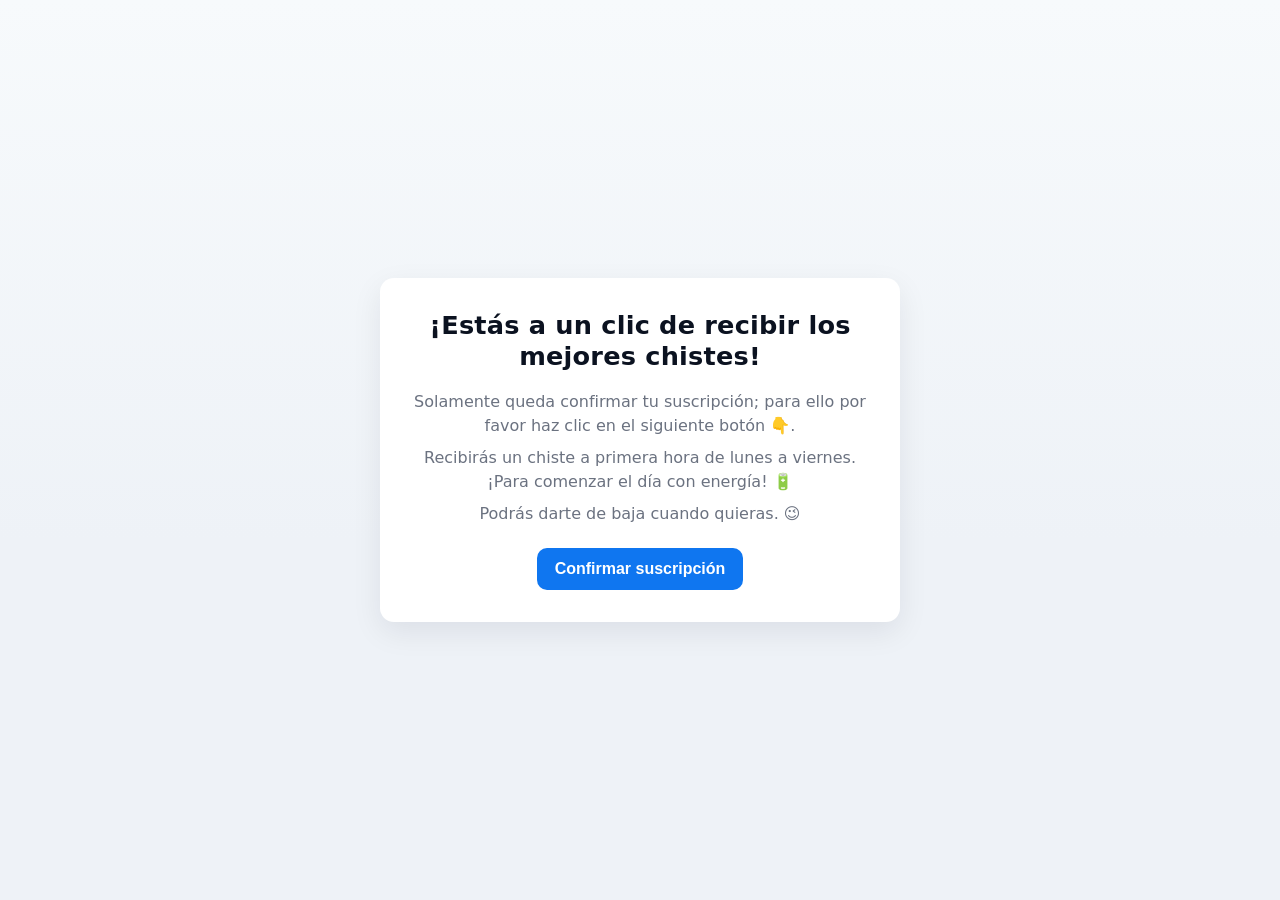
==== confirm.html @ a03bb9b9 "feat,refactor: add confirm and unsubscribe. Extract css file" ====
<!doctype html>
<html lang="es">
<head>
  <meta charset="utf-8" />
  <meta name="viewport" content="width=device-width,initial-scale=1" />
  <title>Chiste diario - Confirmación</title>
  <link rel="stylesheet" href="styles.css" />
</head>
<body>
  <main class="container" role="main" aria-labelledby="title">
    <h1 id="title">¡Estás a un clic de recibir los mejores chistes!</h1>

    <p class="lead">
      Solamente queda confirmar tu suscripción; para ello por favor haz clic en el siguiente botón 👇.
    </p>
    <p class="lead">
      Recibirás un chiste a primera hora de lunes a viernes. ¡Para comenzar el día con energía! 🔋
    </p>
    <p class="lead">
      Podrás darte de baja cuando quieras. 😉
    </p>

    <form id="confirmForm" action="#" method="post">
      <button type="submit" id="submitBtn">Confirmar suscripción</button>
    </form>

    <div id="statusMessage" class="status hidden"></div>
  </main>

  <script>
    const btn = document.getElementById('submitBtn');
    const form = document.getElementById('confirmForm');
    const statusMessage = document.getElementById('statusMessage');

    const ENDPOINT = "https://j729r7u7gl.execute-api.eu-south-2.amazonaws.com/confirm";
    const ERROR_TEXT = "No se pudo confirmar la suscripción. Por favor inténtalo de nuevo más tarde.";

    const params = new URLSearchParams(window.location.search);
    const email = params.get("email");
    const token = params.get("token");

    form.addEventListener('submit', async (e) => {
      e.preventDefault();

      if (!email) {
        console.error("URL without email");
        showStatus(ERROR_TEXT, "error");
        return;
      }

      if (!token) {
        console.error("URL without token");
        showStatus(ERROR_TEXT, "error");
        return;
      }

      btn.disabled = true;
      const originalText = btn.textContent;
      btn.textContent = "Procesando...";

      try {
        const response = await fetch(ENDPOINT, {
          method: "POST",
          headers: {
            "Content-Type": "application/json"
          },
          body: JSON.stringify({
            email: email,
            token: token
          })
        });

        const responseText = await response.text();

        if (!response.ok) {
          throw new Error(responseText || `Error ${response.status}`);
        }

        showStatus("¡Suscripción confirmada! Empezarás a recibir el chiste diario.", "success");
        form.classList.add("hidden");
      } catch (error) {
        console.error("Confirmation error:", error);
        showStatus(ERROR_TEXT, "error");
        btn.disabled = false;
        btn.textContent = originalText;
      }
    });

    function showStatus(message, type) {
      statusMessage.textContent = message;
      statusMessage.className = `status ${type}`;
    }
  </script>
</body>
</html>
---- styles.css ----
:root{
  --bg:#f7fafc;
  --card:#ffffff;
  --text:#0b1220;
  --muted:#6b7280;
  --accent:#0f76f0;
  --accent-hover:#0b66d8;
  --accent-danger:#ef4444;
  --accent-danger-hover:#dc2626;
  --border:#e6e9ef;
  --radius:14px;
  --max-width:520px;
  font-family:system-ui, -apple-system, "Segoe UI", Roboto, "Helvetica Neue", Arial, sans-serif;
}

html,body{height:100%;}

body{
  margin:0;
  min-height:100%;
  background:linear-gradient(180deg,var(--bg),#eef2f7 60%);
  display:flex;
  align-items:center;
  justify-content:center;
  padding:24px;
  color:var(--text);
  -webkit-font-smoothing:antialiased;
  -moz-osx-font-smoothing:grayscale;
  box-sizing:border-box;
}

*,*::before,*::after{
  box-sizing:inherit;
}

body.danger-page{
  --accent:var(--accent-danger);
  --accent-hover:var(--accent-danger-hover);
}

.container{
  width:100%;
  max-width:var(--max-width);
  background:var(--card);
  border-radius:var(--radius);
  box-shadow:0 10px 30px rgba(11,18,32,0.08);
  padding:32px 28px;
  text-align:center;
}

h1{
  margin:0 0 18px;
  font-size:1.6rem;
  line-height:1.2;
  letter-spacing:0.2px;
}

p{
  margin:0;
}

.lead{
  color:var(--muted);
  line-height:1.5;
  font-size:1rem;
}

.lead + .lead{
  margin-top:8px;
}

.author{
  margin-top:10px;
  color:var(--muted);
  font-size:0.95rem;
}

form{
  display:flex;
  gap:10px;
  align-items:center;
  justify-content:center;
  flex-wrap:wrap;
  margin-top:22px;
}

input[type="email"]{
  flex:1 1 260px;
  min-width:180px;
  padding:12px 14px;
  border:1px solid var(--border);
  border-radius:10px;
  font-size:1rem;
  outline:none;
  transition:box-shadow .15s, border-color .15s;
}

input[type="email"]:focus{
  border-color:var(--accent);
  box-shadow:0 0 0 4px rgba(15,118,240,0.08);
}

button{
  -webkit-appearance:none;
  appearance:none;
  border:0;
  background:var(--accent);
  color:white;
  padding:12px 18px;
  border-radius:10px;
  font-size:1rem;
  font-weight:600;
  cursor:pointer;
  min-width:180px;
  transition:transform .06s ease, background-color .12s ease, box-shadow .12s ease;
}

button:hover:not(:disabled){
  background:var(--accent-hover);
  box-shadow:0 8px 18px rgba(11,18,32,0.10);
}

button:active{ transform:translateY(1px); }
button:disabled{ opacity:.65; cursor:not-allowed; }

.hidden{
  display:none;
}

.sr-only{
  position:absolute!important;
  width:1px;
  height:1px;
  padding:0;
  margin:-1px;
  overflow:hidden;
  clip:rect(0,0,0,0);
  white-space:nowrap;
  border:0;
}

.note{
  margin-top:14px;
  color:var(--muted);
  font-size:0.9rem;
  line-height:1.35;
}

.status{
  margin:18px auto 0;
  padding:12px;
  border-radius:10px;
  font-size:0.95rem;
  line-height:1.4;
  font-weight:500;
}

.status.success{
  background:#dcfce7;
  color:#166534;
  border:1px solid #86efac;
}

.status.error{
  background:#fee2e2;
  color:#991b1b;
  border:1px solid #fca5a5;
}

@media (max-width:420px){
  body{ padding:18px; }
  .container{ padding:24px 20px; }
  h1{ font-size:1.4rem; }
  form{ gap:8px; margin-top:20px; }
  button{ width:100%; min-width:unset; }
  input[type="email"]{ flex-basis:100%; }
}
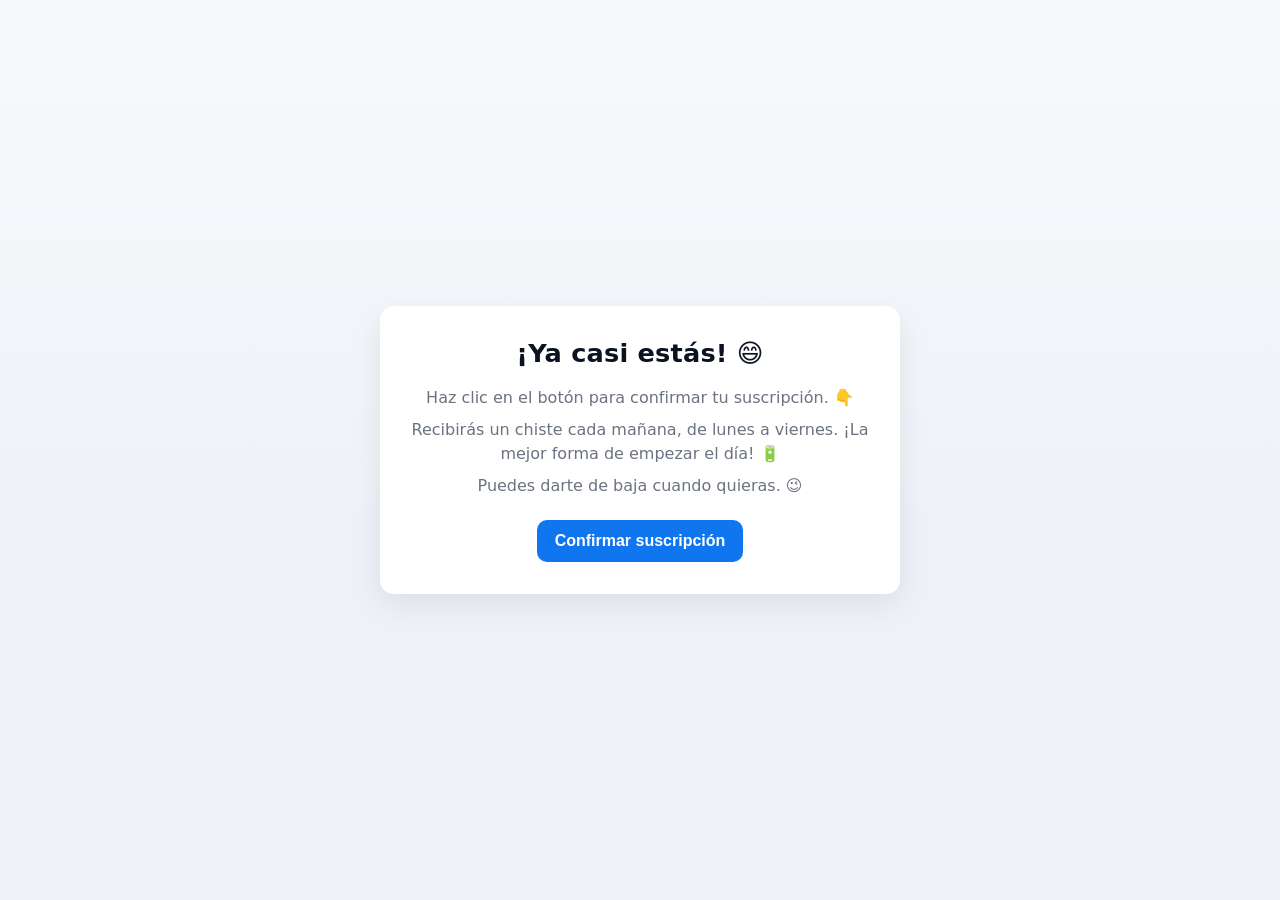
==== commit 35eb23db: "feat(confirm): update text" ====
--- a/confirm.html
+++ b/confirm.html
@@ -8,16 +8,16 @@
 </head>
 <body>
   <main class="container" role="main" aria-labelledby="title">
-    <h1 id="title">¡Estás a un clic de recibir los mejores chistes!</h1>
+    <h1 id="title">¡Ya casi estás! 😄</h1>
 
     <p class="lead">
-      Solamente queda confirmar tu suscripción; para ello por favor haz clic en el siguiente botón 👇.
+      Haz clic en el botón para confirmar tu suscripción. 👇
     </p>
     <p class="lead">
-      Recibirás un chiste a primera hora de lunes a viernes. ¡Para comenzar el día con energía! 🔋
+      Recibirás un chiste cada mañana, de lunes a viernes. ¡La mejor forma de empezar el día! 🔋
     </p>
     <p class="lead">
-      Podrás darte de baja cuando quieras. 😉
+      Puedes darte de baja cuando quieras. 😉
     </p>
 
     <form id="confirmForm" action="#" method="post">
@@ -32,7 +32,7 @@
     const form = document.getElementById('confirmForm');
     const statusMessage = document.getElementById('statusMessage');
 
-    const ENDPOINT = "https://j729r7u7gl.execute-api.eu-south-2.amazonaws.com/confirm";
+    const ENDPOINT = "https://j729r7u7gl.execute-api.eu-south-2.amazonaws.com/jokes";
     const ERROR_TEXT = "No se pudo confirmar la suscripción. Por favor inténtalo de nuevo más tarde.";
 
     const params = new URLSearchParams(window.location.search);
@@ -65,6 +65,7 @@
             "Content-Type": "application/json"
           },
           body: JSON.stringify({
+            action: "confirm",
             email: email,
             token: token
           })
@@ -76,7 +77,7 @@
           throw new Error(responseText || `Error ${response.status}`);
         }
 
-        showStatus("¡Suscripción confirmada! Empezarás a recibir el chiste diario.", "success");
+        showStatus("¡Hecho! Acabo de enviarte un email confirmando la suscripción. 👍", "success");
         form.classList.add("hidden");
       } catch (error) {
         console.error("Confirmation error:", error);
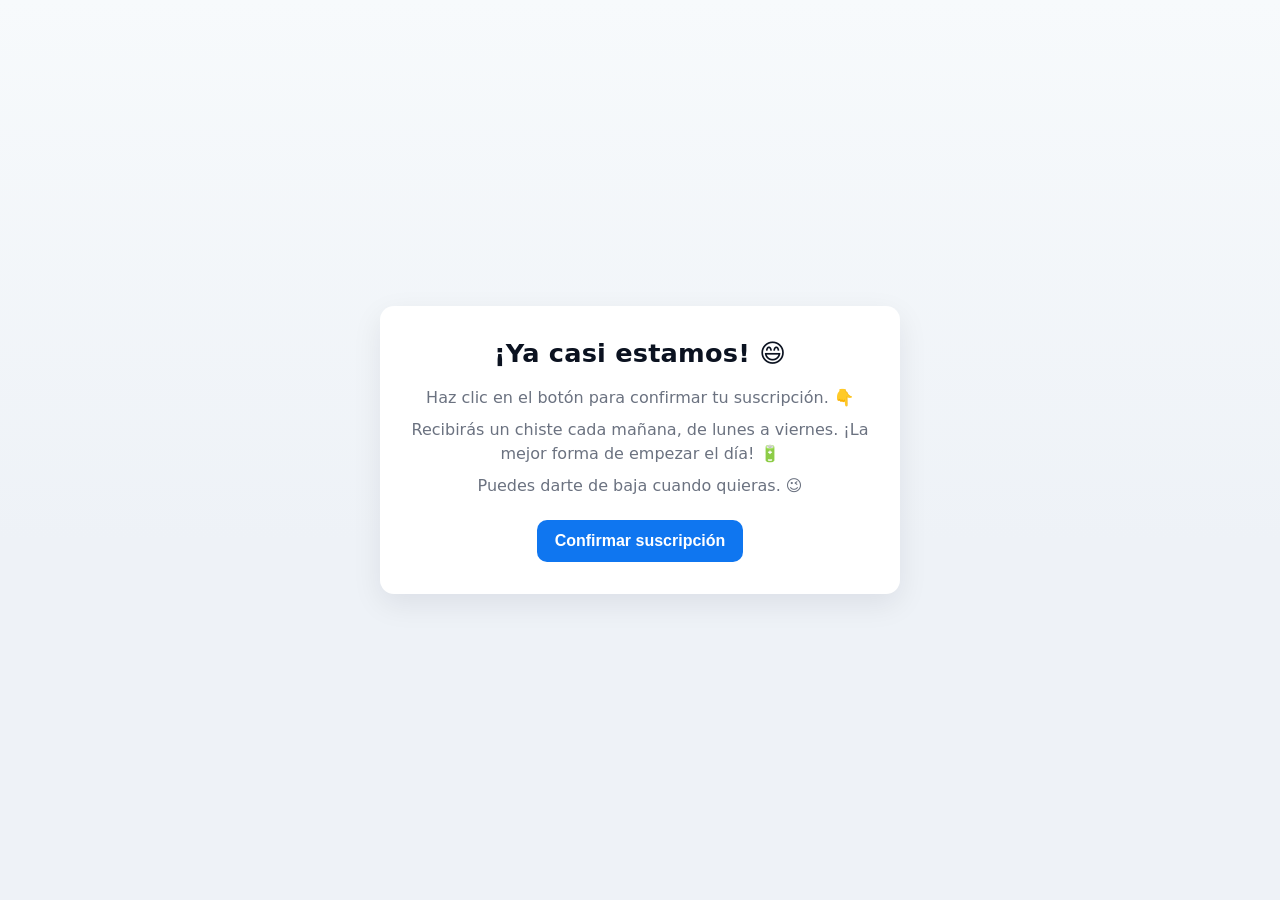
==== commit 8061090c: "feat(confirm): update" ====
--- a/confirm.html
+++ b/confirm.html
@@ -8,7 +8,7 @@
 </head>
 <body>
   <main class="container" role="main" aria-labelledby="title">
-    <h1 id="title">¡Ya casi estás! 😄</h1>
+    <h1 id="title">¡Ya casi estamos! 😄</h1>
 
     <p class="lead">
       Haz clic en el botón para confirmar tu suscripción. 👇
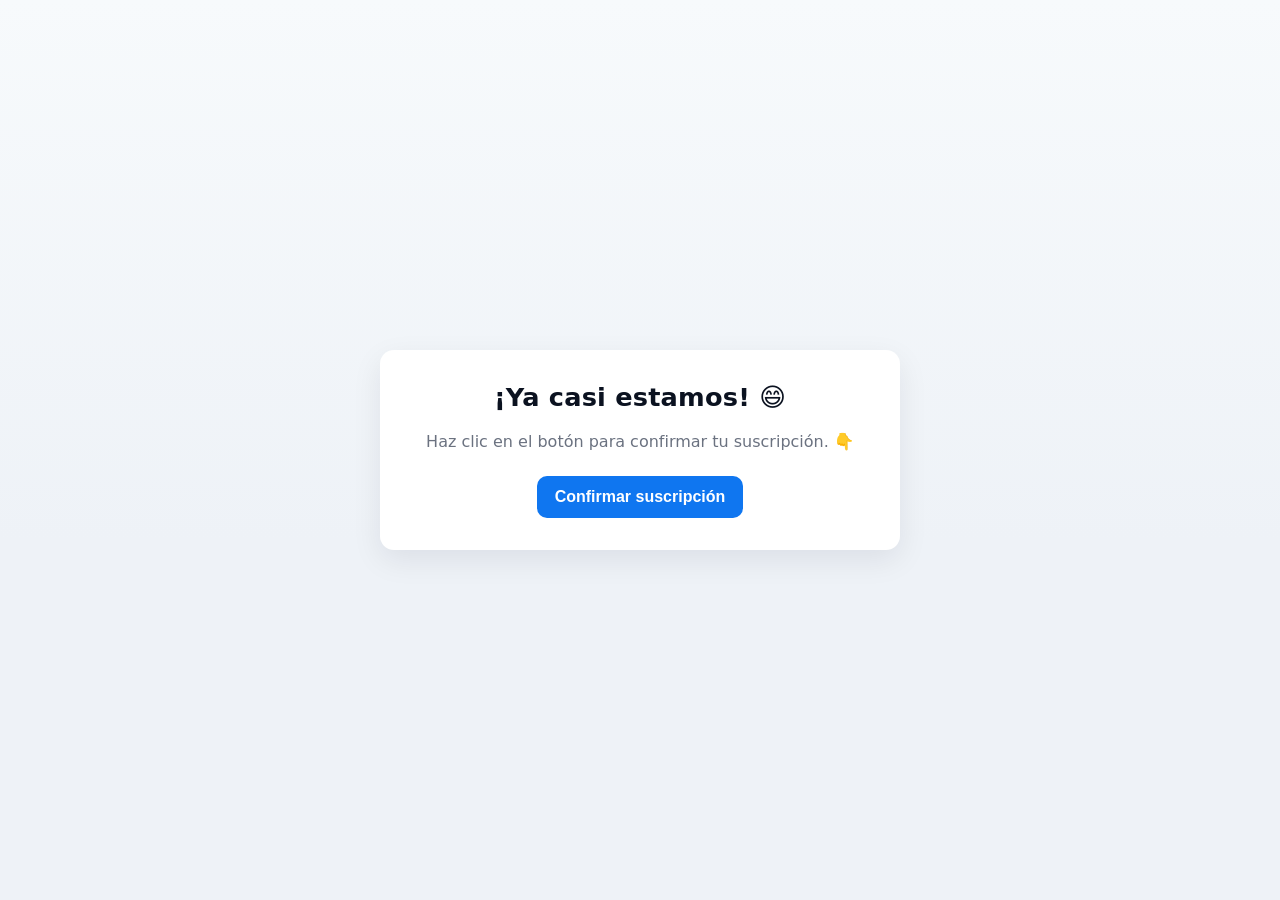
==== commit c2274a85: "feat: drop duplicated info" ====
--- a/confirm.html
+++ b/confirm.html
@@ -9,21 +9,12 @@
 <body>
   <main class="container" role="main" aria-labelledby="title">
     <h1 id="title">¡Ya casi estamos! 😄</h1>
-
     <p class="lead">
       Haz clic en el botón para confirmar tu suscripción. 👇
     </p>
-    <p class="lead">
-      Recibirás un chiste cada mañana, de lunes a viernes. ¡La mejor forma de empezar el día! 🔋
-    </p>
-    <p class="lead">
-      Puedes darte de baja cuando quieras. 😉
-    </p>
-
     <form id="confirmForm" action="#" method="post">
       <button type="submit" id="submitBtn">Confirmar suscripción</button>
     </form>
-
     <div id="statusMessage" class="status hidden"></div>
   </main>
 
@@ -77,7 +68,7 @@
           throw new Error(responseText || `Error ${response.status}`);
         }
 
-        showStatus("¡Hecho! Acabo de enviarte un email confirmando la suscripción. 👍", "success");
+        showStatus("¡Hecho! Acabo de enviarte un email confirmando la suscripción 👍. Por favor revisa tu carpeta de spam.", "success");
         form.classList.add("hidden");
       } catch (error) {
         console.error("Confirmation error:", error);
